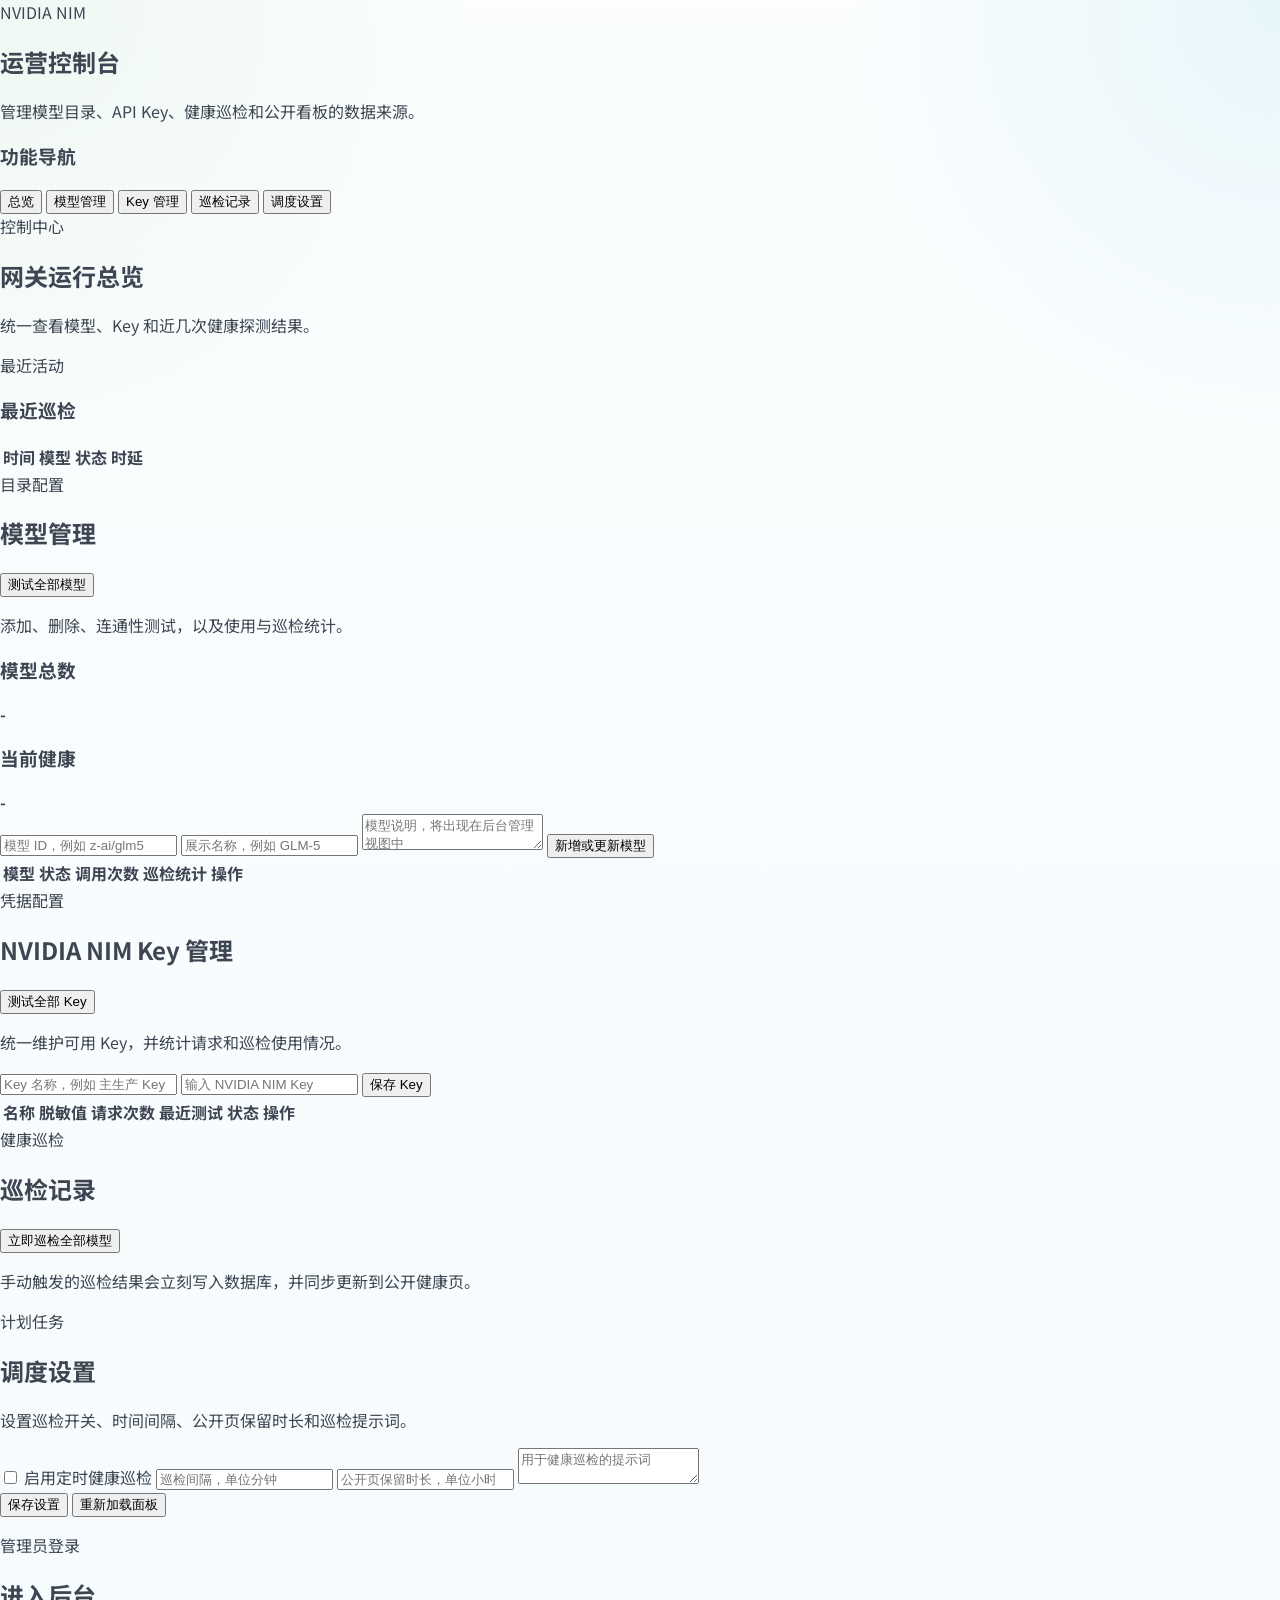
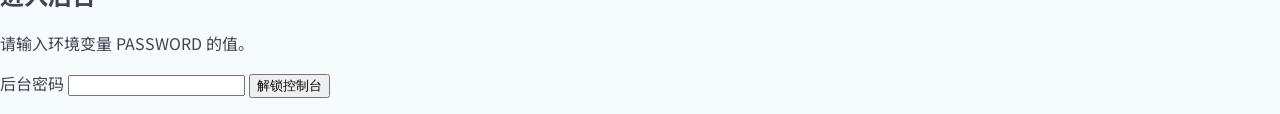
==== static/admin.html @ b509565e "first commit" ====
﻿<!DOCTYPE html>
<html lang="zh-CN">
  <head>
    <meta charset="UTF-8" />
    <meta http-equiv="Content-Type" content="text/html; charset=utf-8" />
    <meta name="viewport" content="width=device-width, initial-scale=1" />
    <title>NVIDIA NIM 管理后台</title>
    <link rel="preconnect" href="https://fonts.googleapis.com" />
    <link rel="preconnect" href="https://fonts.gstatic.com" crossorigin />
    <link
      href="https://fonts.googleapis.com/css2?family=Space+Grotesk:wght@500;700&family=Noto+Sans+SC:wght@400;500;700;800&display=swap"
      rel="stylesheet"
    />
    <link rel="stylesheet" href="/static/style.css" />
  </head>
  <body class="admin-body">
    <div class="ambient ambient-left"></div>
    <div class="ambient ambient-right"></div>
    <div class="admin-shell">
      <aside class="admin-sidebar">
        <div class="brand-block">
          <span class="hero-badge">NVIDIA NIM</span>
          <h1>运营控制台</h1>
          <p>管理模型目录、API Key、健康巡检和公开看板的数据来源。</p>
        </div>
        <h3>功能导航</h3>
        <button class="sidebar-btn active" data-panel="overview">总览</button>
        <button class="sidebar-btn" data-panel="models">模型管理</button>
        <button class="sidebar-btn" data-panel="keys">Key 管理</button>
        <button class="sidebar-btn" data-panel="health">巡检记录</button>
        <button class="sidebar-btn" data-panel="settings">调度设置</button>
      </aside>

      <section class="admin-content">
        <div class="glass-panel" data-panel="overview">
          <div class="panel-headline">
            <div>
              <span class="section-tag">控制中心</span>
              <h2>网关运行总览</h2>
            </div>
            <p class="status-text">统一查看模型、Key 和近几次健康探测结果。</p>
          </div>
          <div class="section-grid compact-grid" id="overview-metrics"></div>
          <div class="glass-panel sub-panel">
            <div class="panel-headline compact">
              <div>
                <span class="section-tag">最近活动</span>
                <h3>最近巡检</h3>
              </div>
            </div>
            <table class="table">
              <thead>
                <tr>
                  <th>时间</th>
                  <th>模型</th>
                  <th>状态</th>
                  <th>时延</th>
                </tr>
              </thead>
              <tbody id="recent-checks"></tbody>
            </table>
          </div>
        </div>

        <div class="glass-panel hidden" data-panel="models">
          <div class="panel-headline">
            <div>
              <span class="section-tag">目录配置</span>
              <h2>模型管理</h2>
            </div>
            <div class="inline-actions panel-actions">
              <button class="secondary-btn" id="test-all-models" type="button">测试全部模型</button>
            </div>
          </div>
          <p class="status-text">添加、删除、连通性测试，以及使用与巡检统计。</p>
          <div class="section-grid compact-grid">
            <div class="metric-card">
              <h3>模型总数</h3>
              <strong id="model-count">-</strong>
            </div>
            <div class="metric-card">
              <h3>当前健康</h3>
              <strong id="model-healthy">-</strong>
            </div>
          </div>
          <div class="form-grid spaced-top">
            <input id="model-id" placeholder="模型 ID，例如 z-ai/glm5" />
            <input id="model-display-name" placeholder="展示名称，例如 GLM-5" />
            <textarea id="model-description" placeholder="模型说明，将出现在后台管理视图中"></textarea>
            <button id="model-add" type="button">新增或更新模型</button>
          </div>
          <table class="table spaced-top">
            <thead>
              <tr>
                <th>模型</th>
                <th>状态</th>
                <th>调用次数</th>
                <th>巡检统计</th>
                <th>操作</th>
              </tr>
            </thead>
            <tbody id="model-table"></tbody>
          </table>
        </div>

        <div class="glass-panel hidden" data-panel="keys">
          <div class="panel-headline">
            <div>
              <span class="section-tag">凭据配置</span>
              <h2>NVIDIA NIM Key 管理</h2>
            </div>
            <div class="inline-actions panel-actions">
              <button class="secondary-btn" id="test-all-keys" type="button">测试全部 Key</button>
            </div>
          </div>
          <p class="status-text">统一维护可用 Key，并统计请求和巡检使用情况。</p>
          <div class="form-grid compact-grid">
            <input id="key-label" placeholder="Key 名称，例如 主生产 Key" />
            <input id="key-value" placeholder="输入 NVIDIA NIM Key" />
            <button id="key-add" type="button">保存 Key</button>
          </div>
          <table class="table spaced-top">
            <thead>
              <tr>
                <th>名称</th>
                <th>脱敏值</th>
                <th>请求次数</th>
                <th>最近测试</th>
                <th>状态</th>
                <th>操作</th>
              </tr>
            </thead>
            <tbody id="key-table"></tbody>
          </table>
        </div>

        <div class="glass-panel hidden" data-panel="health">
          <div class="panel-headline">
            <div>
              <span class="section-tag">健康巡检</span>
              <h2>巡检记录</h2>
            </div>
            <button id="run-healthcheck" type="button">立即巡检全部模型</button>
          </div>
          <p class="status-text">手动触发的巡检结果会立刻写入数据库，并同步更新到公开健康页。</p>
          <div class="section-grid" id="health-grid"></div>
        </div>

        <div class="glass-panel hidden" data-panel="settings">
          <div class="panel-headline">
            <div>
              <span class="section-tag">计划任务</span>
              <h2>调度设置</h2>
            </div>
            <p class="status-text">设置巡检开关、时间间隔、公开页保留时长和巡检提示词。</p>
          </div>
          <div class="form-grid settings-grid">
            <label class="checkbox-row field-span-full">
              <input id="healthcheck-enabled" type="checkbox" />
              <span>启用定时健康巡检</span>
            </label>
            <input id="healthcheck-interval" type="number" min="5" step="5" placeholder="巡检间隔，单位分钟" />
            <input id="public-history-hours" type="number" min="1" step="1" placeholder="公开页保留时长，单位小时" />
            <textarea id="healthcheck-prompt" placeholder="用于健康巡检的提示词"></textarea>
            <div class="inline-actions settings-actions field-span-full">
              <button id="settings-save" type="button">保存设置</button>
              <button class="secondary-btn" id="refresh-now" type="button">重新加载面板</button>
            </div>
          </div>
          <p class="status-text" id="settings-status"></p>
        </div>
      </section>
    </div>

    <div class="login-overlay" id="login-overlay">
      <div class="login-card">
        <span class="section-tag">管理员登录</span>
        <h2>进入后台</h2>
        <p class="status-text">请输入环境变量 PASSWORD 的值。</p>
        <label for="admin-password">后台密码</label>
        <input type="password" id="admin-password" autocomplete="current-password" />
        <button id="login-btn">解锁控制台</button>
        <p class="status-text" id="login-status"></p>
      </div>
    </div>
    <script src="/static/admin.js" charset="utf-8" defer></script>
  </body>
</html>
---- static/style.css ----
﻿:root {
  --bg: #f8fbfd;
  --surface: #ffffff;
  --surface-soft: #f1f8fb;
  --surface-muted: #eef6f9;
  --line: #deedf3;
  --line-strong: #c8e5ef;
  --text: #3d4652;
  --muted: #7b8a97;
  --cyan: #57c8df;
  --cyan-deep: #46bfd8;
  --green: #69c36c;
  --yellow: #a8cf6d;
  --orange: #f0ae46;
  --red: #f06d6f;
  --shadow: 0 20px 42px rgba(109, 153, 177, 0.12);
  --font-sans: "Noto Sans SC", "PingFang SC", "Microsoft YaHei", sans-serif;
  --font-display: "Space Grotesk", "Noto Sans SC", sans-serif;
}

* {
  box-sizing: border-box;
}

html,
body {
  min-height: 100%;
}

body {
  margin: 0;
  font-family: var(--font-sans);
  color: var(--text);
  background:
    radial-gradient(circle at top left, rgba(105, 195, 108, 0.08), transparent 22%),
    radial-gradient(circle at top right, rgba(87, 200, 223, 0.12), transparent 20%),
    linear-gradient(180deg, #fbfdfe 0%, #f6fbfd 100%);
}

.health-page-shell,
.catalog-page-shell {
  width: min(1560px, calc(100vw - 56px));
  margin: 0 auto;
  padding: 26px 0 44px;
}

.health-topbar,
.catalog-topbar,
.health-summary-grid,
.health-board-panel,
.catalog-summary-grid,
.catalog-filter-panel,
.catalog-board-panel,
.summary-card,
.provider-card {
  background: var(--surface);
  border: 1px solid var(--line);
  box-shadow: var(--shadow);
}

.health-topbar,
.catalog-topbar,
.health-board-panel,
.catalog-filter-panel,
.catalog-board-panel {
  border-radius: 28px;
}

.health-topbar,
.catalog-topbar {
  display: flex;
  justify-content: space-between;
  align-items: flex-start;
  gap: 20px;
  padding: 26px 30px;
}

.health-topbar h1,
.catalog-topbar h1,
.board-header-row h2,
.health-row-copy h3,
.provider-card h3 {
  font-family: var(--font-display);
}

.health-topbar h1,
.catalog-topbar h1 {
  margin: 12px 0 10px;
  font-size: clamp(30px, 2.5vw, 44px);
  line-height: 1.1;
}

.health-topbar p,
.catalog-topbar p,
.panel-hint,
.provider-card p,
.summary-card p,
.timeline-label,
.board-meta-box span {
  color: var(--muted);
}

.topbar-actions {
  display: flex;
  gap: 14px;
  align-items: center;
  flex-wrap: wrap;
}

.mini-badge {
  display: inline-flex;
  align-items: center;
  padding: 8px 14px;
  border-radius: 999px;
  background: rgba(87, 200, 223, 0.12);
  color: var(--cyan-deep);
  border: 1px solid rgba(87, 200, 223, 0.26);
  font-size: 13px;
  font-weight: 700;
  letter-spacing: 0.05em;
}

.mini-badge.subtle {
  background: var(--surface-soft);
  color: var(--muted);
  border-color: var(--line);
}

.text-nav-link,
.refresh-link,
.provider-filter-btn {
  appearance: none;
  border: 1px solid var(--line-strong);
  background: var(--surface);
  color: var(--text);
  text-decoration: none;
  border-radius: 999px;
  padding: 11px 16px;
  font: inherit;
  cursor: pointer;
}

.text-nav-link:hover,
.refresh-link:hover,
.provider-filter-btn:hover {
  border-color: var(--cyan);
  color: var(--cyan-deep);
}

.health-summary-grid,
.catalog-summary-grid {
  margin-top: 18px;
  display: grid;
  grid-template-columns: repeat(4, minmax(0, 1fr));
  gap: 16px;
  background: transparent;
  border: none;
  box-shadow: none;
}

.summary-card {
  border-radius: 22px;
  padding: 18px 20px;
}

.summary-card span {
  display: block;
  color: var(--muted);
  font-size: 13px;
}

.summary-card strong {
  display: block;
  margin: 10px 0 8px;
  font-family: var(--font-display);
  font-size: 28px;
}

.health-board-panel,
.catalog-filter-panel,
.catalog-board-panel {
  margin-top: 18px;
  padding: 26px 28px;
}

.board-header-row {
  display: flex;
  justify-content: space-between;
  align-items: flex-start;
  gap: 18px;
  flex-wrap: wrap;
  margin-bottom: 18px;
}

.board-header-row h2 {
  margin: 12px 0 0;
  font-size: clamp(24px, 2vw, 34px);
}

.board-meta-box {
  min-width: 200px;
  padding: 14px 16px;
  border-radius: 20px;
  background: var(--surface-soft);
  border: 1px solid var(--line);
}

.board-meta-box strong {
  display: block;
  margin-top: 8px;
  font-family: var(--font-display);
  font-size: 20px;
}

.timeline-header {
  display: grid;
  gap: 8px;
  align-items: center;
  margin: 8px 0 10px;
  min-width: max-content;
}

.timeline-label {
  text-align: center;
  font-size: 12px;
  width: 42px;
}

.timeline-left-placeholder {
  text-align: left;
  width: auto;
}

.health-list {
  display: flex;
  flex-direction: column;
  gap: 12px;
  min-width: max-content;
}

.health-row-card {
  display: grid;
  gap: 20px;
  align-items: center;
  padding: 16px 0;
  border-bottom: 1px solid var(--line);
}

.health-row-card:last-child {
  border-bottom: none;
}

.health-row-summary {
  display: flex;
  align-items: center;
  gap: 14px;
  min-width: 0;
  padding-right: 16px;
}

.health-row-accent {
  width: 18px;
  min-width: 18px;
  height: 84px;
  border-radius: 999px;
  background: var(--cyan);
}

.health-row-copy {
  min-width: 0;
  max-width: 100%;
}

.health-row-copy h3 {
  margin: 0;
  font-size: 22px;
  line-height: 1.3;
  white-space: normal;
  overflow: visible;
  text-overflow: clip;
  overflow-wrap: anywhere;
  word-break: break-word;
}

.health-rate-pill {
  display: inline-flex;
  align-items: center;
  padding: 8px 12px;
  border-radius: 14px;
  font-weight: 800;
  font-size: 14px;
  line-height: 1;
  background: var(--surface-soft);
}

.health-meta-inline {
  display: flex;
  align-items: center;
  gap: 8px;
  flex-wrap: wrap;
  margin-top: 10px;
}

.health-call-pill {
  color: var(--cyan-deep);
  background: rgba(87, 200, 223, 0.14);
  border: 1px solid rgba(87, 200, 223, 0.18);
}

.health-cells {
  display: grid;
  gap: 8px;
  align-items: center;
  justify-content: end;
  width: max-content;
  margin-left: auto;
}

.health-cell {
  width: 42px;
  height: 42px;
  border-radius: 12px;
  border: 3px solid transparent;
  background: var(--surface-muted);
}

.cell-cyan {
  border-color: var(--cyan);
  background: rgba(87, 200, 223, 0.12);
}

.cell-green {
  border-color: var(--green);
  background: rgba(105, 195, 108, 0.1);
}

.cell-orange {
  border-color: var(--orange);
  background: rgba(240, 174, 70, 0.1);
}

.cell-red {
  border-color: var(--red);
  background: rgba(240, 109, 111, 0.1);
}

.cell-empty {
  border-color: transparent;
  background: var(--surface-muted);
}

.status-cyan,
.status-cyan.health-row-accent {
  color: var(--cyan-deep);
  background-color: var(--cyan);
}

.status-green,
.status-green.health-row-accent {
  color: var(--green);
  background-color: var(--green);
}

.status-orange,
.status-orange.health-row-accent {
  color: var(--orange);
  background-color: var(--orange);
}

.status-red,
.status-red.health-row-accent {
  color: var(--red);
  background-color: var(--red);
}

.health-rate-pill.status-cyan { color: var(--cyan-deep); background: rgba(87, 200, 223, 0.14); }
.health-rate-pill.status-green { color: var(--green); background: rgba(105, 195, 108, 0.14); }
.health-rate-pill.status-orange { color: var(--orange); background: rgba(240, 174, 70, 0.14); }
.health-rate-pill.status-red { color: var(--red); background: rgba(240, 109, 111, 0.14); }

.provider-filter-panel {
  display: flex;
  justify-content: space-between;
  align-items: center;
  gap: 18px;
  flex-wrap: wrap;
}

.provider-filter-panel h2 {
  margin: 12px 0 0;
  font-family: var(--font-display);
  font-size: clamp(22px, 2vw, 30px);
}

.provider-filter-bar {
  display: flex;
  gap: 10px;
  flex-wrap: wrap;
}

.provider-filter-btn.active {
  background: rgba(87, 200, 223, 0.12);
  border-color: rgba(87, 200, 223, 0.3);
  color: var(--cyan-deep);
  font-weight: 700;
}

.provider-grid {
  display: grid;
  grid-template-columns: repeat(auto-fit, minmax(280px, 1fr));
  gap: 18px;
}

.provider-card {
  border-radius: 24px;
  padding: 20px;
  display: flex;
  flex-direction: column;
  align-self: stretch;
  min-height: 0;
}

.provider-card-fixed {
  height: 320px;
  min-height: 320px;
  max-height: 320px;
  overflow: hidden;
}

.provider-card-head {
  display: flex;
  justify-content: space-between;
  align-items: flex-start;
  gap: 12px;
  flex: 0 0 auto;
}

.provider-card h3 {
  margin: 0;
  font-size: 24px;
}

.provider-card p {
  margin: 10px 0 0;
}

.provider-card-body {
  display: flex;
  flex: 1 1 auto;
  min-height: 0;
  flex-direction: column;
}

.provider-model-list {
  margin-top: 18px;
  display: flex;
  flex: 1 1 auto;
  flex-direction: column;
  align-items: stretch;
  gap: 10px;
  min-height: 0;
  overflow-y: auto;
  overflow-x: hidden;
  padding-right: 6px;
  scrollbar-gutter: stable;
}

.provider-model-chip {
  display: flex;
  align-items: center;
  min-height: 46px;
  height: 46px;
  padding: 0 14px;
  border-radius: 16px;
  background: var(--surface-soft);
  border: 1px solid var(--line);
  font-family: var(--font-display);
  font-size: 13px;
  line-height: 1;
  color: var(--text);
  white-space: nowrap;
  overflow: hidden;
  text-overflow: ellipsis;
  flex-shrink: 0;
}

.panel-hint {
  margin-top: 16px;
}

@media (max-width: 1200px) {
  .timeline-header,
  .health-row-card,
  .health-cells {
    grid-template-columns: 260px repeat(12, minmax(26px, 1fr));
  }
}

@media (max-width: 980px) {
  .health-page-shell,
  .catalog-page-shell {
    width: min(100vw - 24px, 1560px);
  }

  .health-summary-grid,
  .catalog-summary-grid {
    grid-template-columns: repeat(2, minmax(0, 1fr));
  }

  .timeline-header {
    display: none;
  }

  .health-row-card {
    grid-template-columns: 1fr;
    gap: 14px;
    padding: 18px;
    border: 1px solid var(--line);
    border-radius: 24px;
    background: var(--surface);
  }

}

@media (max-width: 720px) {
  .health-topbar,
  .catalog-topbar,
  .health-board-panel,
  .catalog-filter-panel,
  .catalog-board-panel {
    padding: 20px;
  }

  .health-summary-grid,
  .catalog-summary-grid,
  .provider-grid {
    grid-template-columns: 1fr;
  }

  .topbar-actions,
  .provider-filter-bar {
    width: 100%;
  }

  .text-nav-link,
  .refresh-link,
  .provider-filter-btn {
    width: 100%;
    text-align: center;
  }

  .health-row-summary {
    align-items: flex-start;
  }

  .health-row-accent {
    height: 72px;
  }

  .health-row-copy h3 {
    font-size: 19px;
  }

  .health-cells {
    gap: 6px;
  }

  .health-cell,
  .timeline-label {
    width: 34px;
    height: 34px;
  }
}
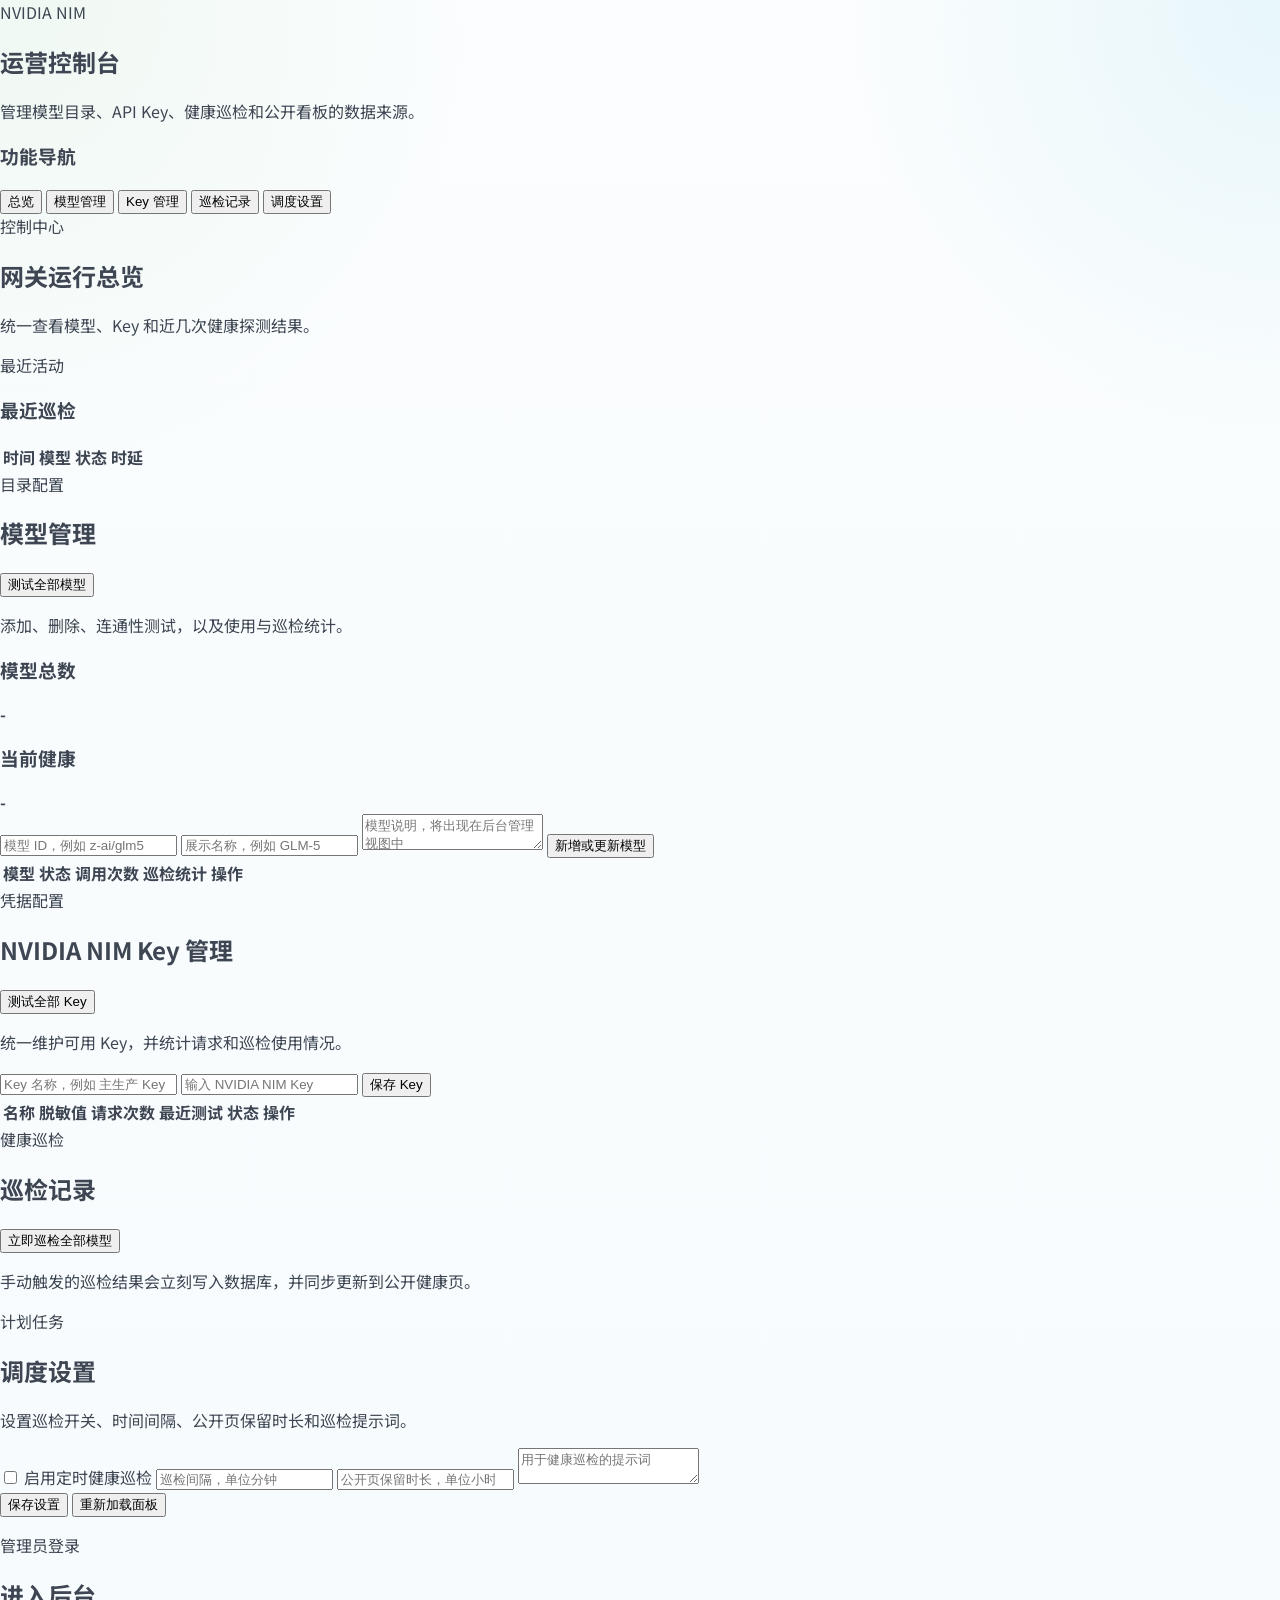
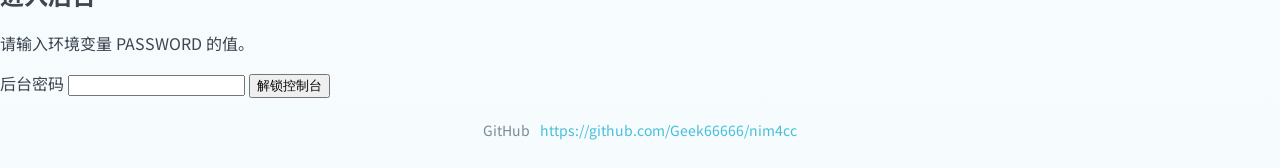
==== commit e3577f79: "update froutend and readme" ====
--- a/static/admin.html
+++ b/static/admin.html
@@ -183,6 +183,10 @@
         <p class="status-text" id="login-status"></p>
       </div>
     </div>
+    <footer class="page-repo-footer page-repo-footer-admin">
+      <span>GitHub</span>
+      <a href="https://github.com/Geek66666/nim4cc" target="_blank" rel="noreferrer">https://github.com/Geek66666/nim4cc</a>
+    </footer>
     <script src="/static/admin.js" charset="utf-8" defer></script>
   </body>
 </html>
--- a/static/style.css
+++ b/static/style.css
@@ -488,6 +488,35 @@
   margin-top: 16px;
 }
 
+.page-repo-footer {
+  width: min(1560px, calc(100vw - 56px));
+  margin: 0 auto 28px;
+  padding: 0 4px;
+  display: flex;
+  justify-content: center;
+  align-items: center;
+  gap: 10px;
+  flex-wrap: wrap;
+  color: var(--muted);
+  font-size: 14px;
+}
+
+.page-repo-footer a {
+  color: var(--cyan-deep);
+  text-decoration: none;
+  word-break: break-all;
+}
+
+.page-repo-footer a:hover {
+  text-decoration: underline;
+}
+
+.page-repo-footer-admin {
+  position: relative;
+  z-index: 1;
+  margin-top: 22px;
+}
+
 @media (max-width: 1200px) {
   .timeline-header,
   .health-row-card,
@@ -499,6 +528,10 @@
 @media (max-width: 980px) {
   .health-page-shell,
   .catalog-page-shell {
+    width: min(100vw - 24px, 1560px);
+  }
+
+  .page-repo-footer {
     width: min(100vw - 24px, 1560px);
   }
 
@@ -570,4 +603,10 @@
     width: 34px;
     height: 34px;
   }
-}
+
+  .page-repo-footer {
+    margin-bottom: 22px;
+    font-size: 13px;
+    text-align: center;
+  }
+}
